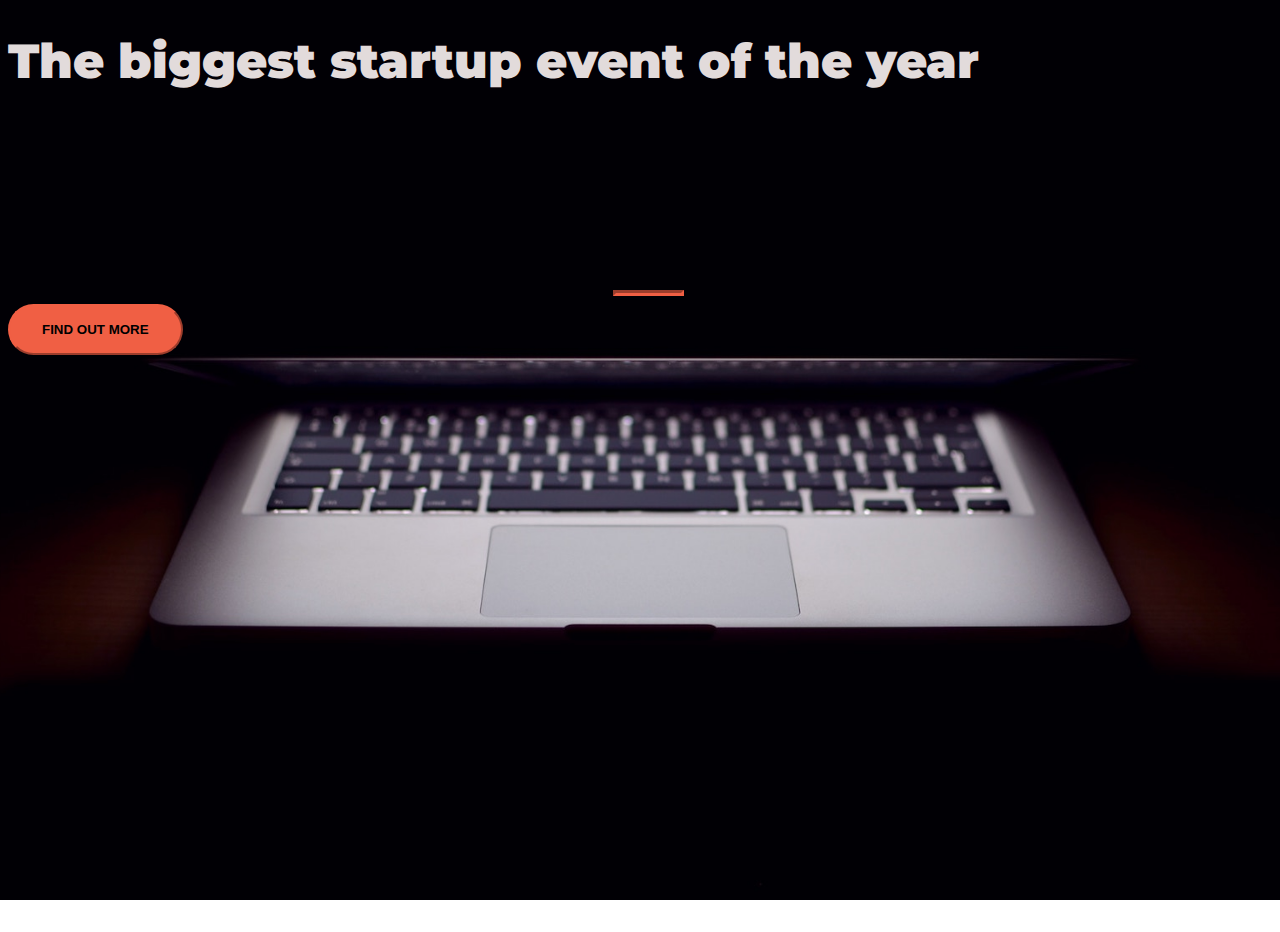
==== index.html @ 3d125cb4 "Uploading Website" ====
<!DOCTYPE html>
<html>
  <head>
    <title>Startup</title>
    <!-- Required meta tags -->
    <meta charset="utf-8">
    <meta name="viewport" content="width=device-width, initial-scale=1">
    
    <!-- Google Fonts -->
     <link href="https://fonts.googleapis.com/css?family=Montserrat" rel="stylesheet">

    <!-- Bootstrap CSS from a CDN. This way you don't have to include the bootstrap file yourself -->
    <link href="https://cdn.jsdelivr.net/npm/bootstrap@5.0.0-beta1/dist/css/bootstrap.min.css" rel="stylesheet" integrity="sha384-giJF6kkoqNQ00vy+HMDP7azOuL0xtbfIcaT9wjKHr8RbDVddVHyTfAAsrekwKmP1" crossorigin="anonymous">
    
    <!-- Your own stylesheet -->
    <link rel="stylesheet" type="text/css" href="style.css">
  </head>
  <body>
    <div class="container d-flex align-items-center h-100">
      <div class="row">
        <header class="text-center col-12">
          <h1 class="text-uppercase"><strong>The biggest startup event of the year</strong></h1>
        </header>
        <div class="buffer col-12"></div>
        <section class="text-center col-12">
          <hr>
          <a href="https://mailchi.mp/611ad5fa4f4a/studingztm">
            <button class="btn btn-primary btn-xl">Find out more</button>
          </a>
        </section>
      </div>
    </div>
  </body>
</html>
---- style.css ----
body,
html {
  width: 100%;
  height: 100%;
  font-family: 'Montserrat', sans-serif;
  background: url(header.jpg) no-repeat center center fixed; 
  -webkit-background-size: cover;
  -moz-background-size: cover;
  -o-background-size: cover;
  background-size: cover;
}

h1 {
  font-size: 3rem;
  color: #e2dbdb;
}

hr {
  border-color: #f05f44;
  border-width: 3px;
  max-width: 65px;
}

.buffer {
  height: 10rem;
}

.btn {
  font-weight: 700;
  border-radius: 300px;
  text-transform: uppercase;
}

.btn-primary {
  background-color: #f05f44;
  border-color: #f05f44;
}

.btn-primary:hover {
  background-color: #ee4b08;
  border-color: #ee4b08;
  border-width: 4px;
}

.btn-xl {
  padding: 1rem 2rem;
}
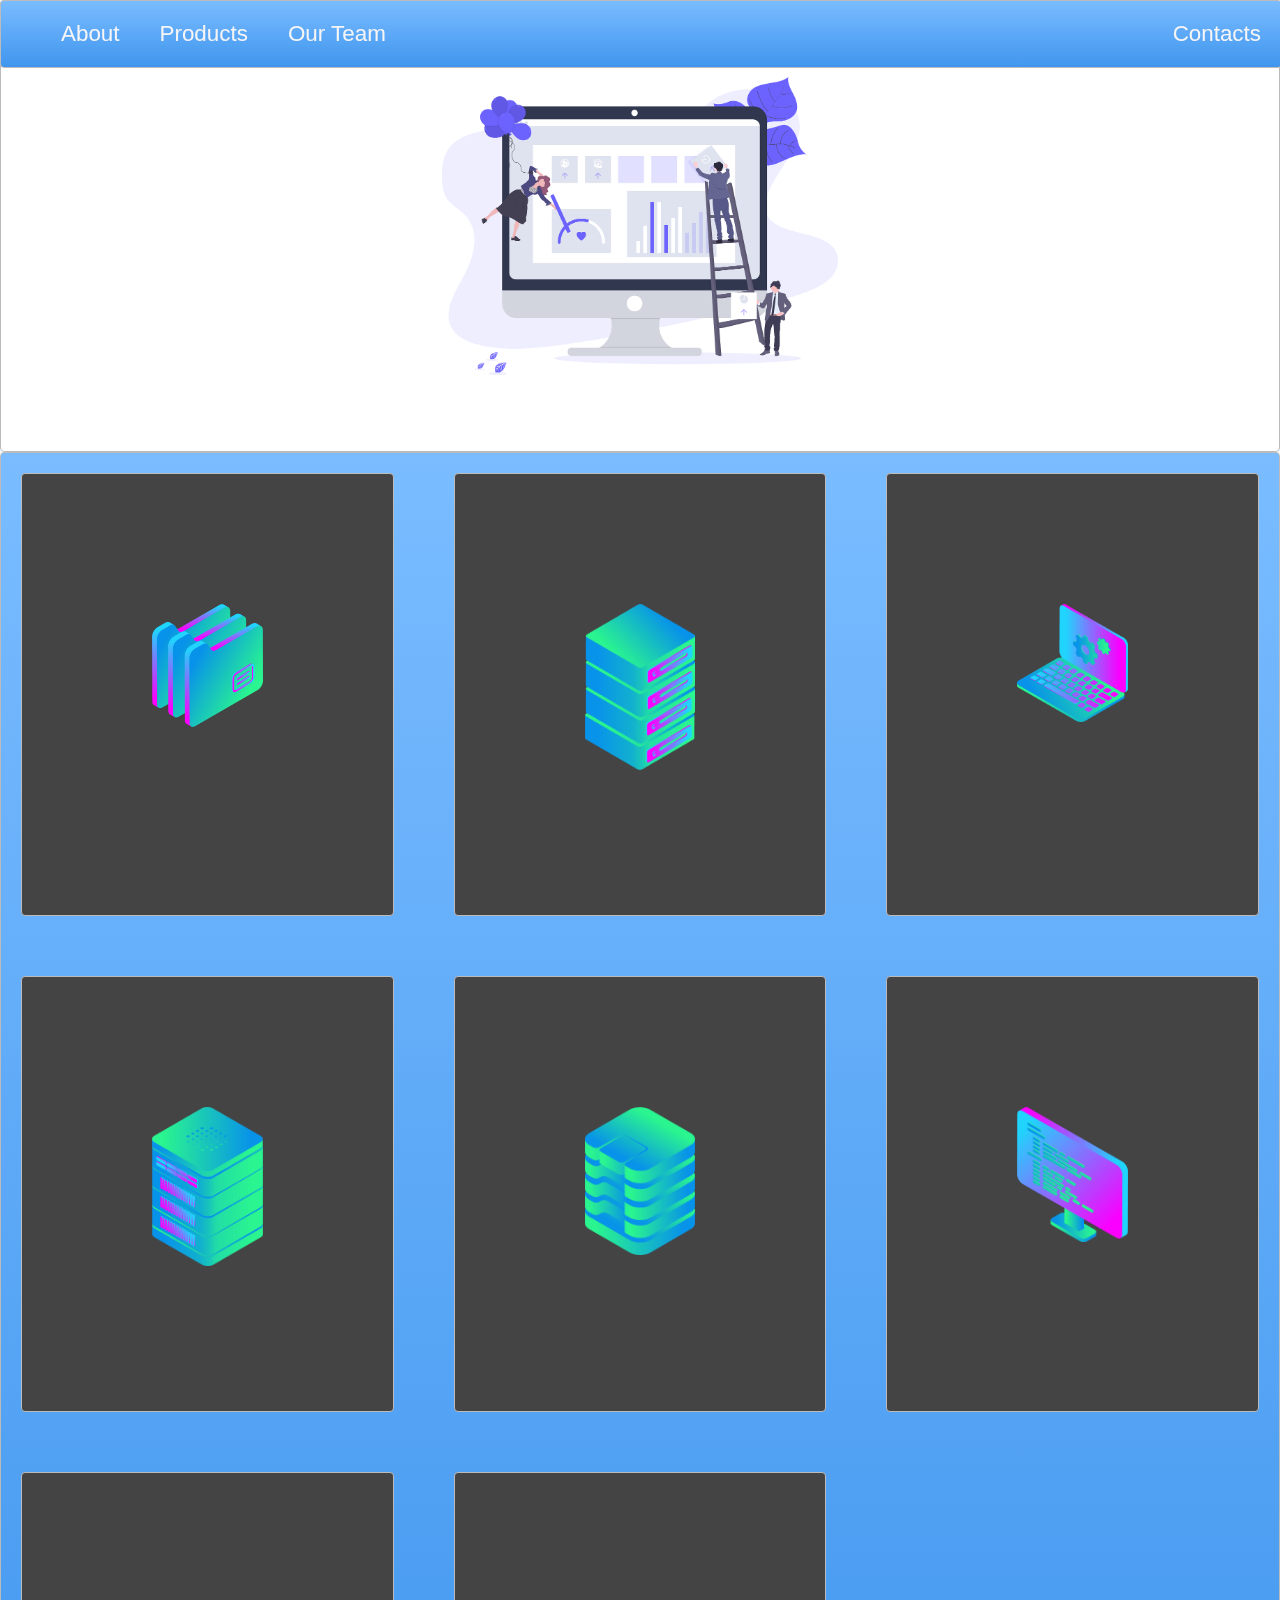
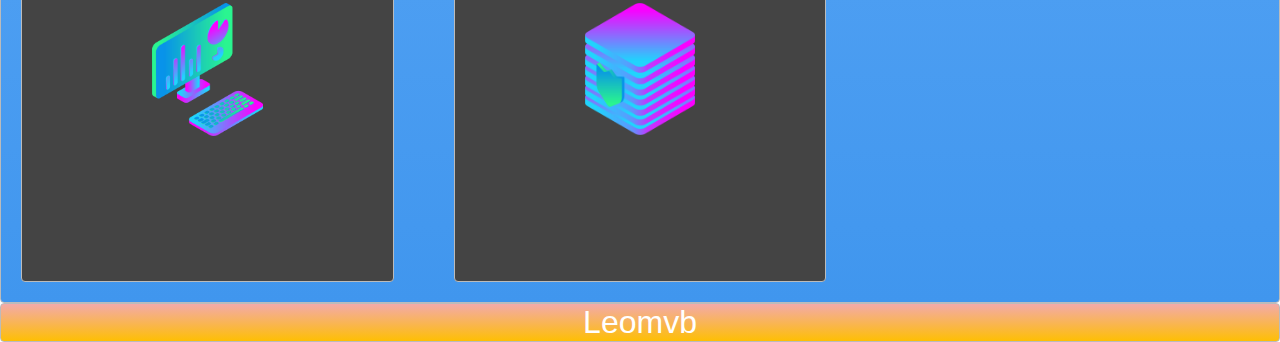
==== commit e3a213f4: "Website" ====
--- a/index.html
+++ b/index.html
@@ -1,34 +1,37 @@
 <!DOCTYPE html>
 <html>
+
   <head>
-    <title>Startup</title>
-    <!-- Required meta tags -->
-    <meta charset="utf-8">
-    <meta name="viewport" content="width=device-width, initial-scale=1">
+
+    <title>Layout Master</title>
+    <link rel="stylesheet" type="text/css" href="./style.css">
+
+  </head>
+
+  <body>
+
+    <nav class="zone blue sticky">
+      <ul class="main-nav">
+        <li><a href="">About</a></li>
+        <li><a href="">Products</a></li>
+        <li><a href="">Our Team</a></li>
+        <li class="push"><a href="">Contacts</a></li>
+      </ul>
+    </nav>
+    <div class="container zone"><img class="cover" src="./img/undraw.png" alt=""></div>
+    <div class="zone blue grid-wrapper">
+      <div class="box zone"><img src="./img/files_2.png" alt=""></div>
+      <div class="box zone"><img src="./img/server_2_2.png" alt=""></div>
+      <div class="box zone"><img src="./img/monitor_settings_2.png" alt=""></div>
+      <div class="box zone"><img src="./img/server_3.png" alt=""></div>
+      <div class="box zone"><img src="./img/data_storage_2_2.png" alt=""></div>
+      <div class="box zone"><img src="./img/monitor_coding_2.png" alt=""></div>
+      <div class="box zone"><img src="./img/desktop_analytics_2.png" alt=""></div>
+      <div class="box zone"><img src="./img/server_safe_2.png" alt=""></div>
+    </div>
     
-    <!-- Google Fonts -->
-     <link href="https://fonts.googleapis.com/css?family=Montserrat" rel="stylesheet">
+    <footer class="zone yellow">Leomvb</div>
 
-    <!-- Bootstrap CSS from a CDN. This way you don't have to include the bootstrap file yourself -->
-    <link href="https://cdn.jsdelivr.net/npm/bootstrap@5.0.0-beta1/dist/css/bootstrap.min.css" rel="stylesheet" integrity="sha384-giJF6kkoqNQ00vy+HMDP7azOuL0xtbfIcaT9wjKHr8RbDVddVHyTfAAsrekwKmP1" crossorigin="anonymous">
-    
-    <!-- Your own stylesheet -->
-    <link rel="stylesheet" type="text/css" href="style.css">
-  </head>
-  <body>
-    <div class="container d-flex align-items-center h-100">
-      <div class="row">
-        <header class="text-center col-12">
-          <h1 class="text-uppercase"><strong>The biggest startup event of the year</strong></h1>
-        </header>
-        <div class="buffer col-12"></div>
-        <section class="text-center col-12">
-          <hr>
-          <a href="https://mailchi.mp/611ad5fa4f4a/studingztm">
-            <button class="btn btn-primary btn-xl">Find out more</button>
-          </a>
-        </section>
-      </div>
-    </div>
   </body>
-</html>
+
+</html>--- a/style.css
+++ b/style.css
@@ -1,47 +1,151 @@
-body,
-html {
-  width: 100%;
-  height: 100%;
-  font-family: 'Montserrat', sans-serif;
-  background: url(header.jpg) no-repeat center center fixed; 
-  -webkit-background-size: cover;
-  -moz-background-size: cover;
-  -o-background-size: cover;
-  background-size: cover;
+body {
+    margin: auto 0;
+    font-family: Arial, Helvetica, sans-serif;
 }
 
-h1 {
-  font-size: 3rem;
-  color: #e2dbdb;
+.zone {
+    /* padding:30px 50px;
+    margin:40px 60px; */
+    cursor:pointer;
+    /* display:inline-block; */
+    color:#FFF;
+    font-size:2em;
+    border-radius:4px;
+    border:1px solid #bbb;
+    transition: all 0.3s linear;
 }
 
-hr {
-  border-color: #f05f44;
-  border-width: 3px;
-  max-width: 65px;
+.zone:hover {
+    -webkit-box-shadow:rgba(0,0,0,0.8) 0px 5px 15px, inset rgba(0,0,0,0.15) 0px -10px 20px;
+    -moz-box-shadow:rgba(0,0,0,0.8) 0px 5px 15px, inset rgba(0,0,0,0.15) 0px -10px 20px;
+    -o-box-shadow:rgba(0,0,0,0.8) 0px 5px 15px, inset rgba(0,0,0,0.15) 0px -10px 20px;
+    box-shadow:rgba(0,0,0,0.8) 0px 5px 15px, inset rgba(0,0,0,0.15) 0px -10px 20px;
 }
 
-.buffer {
-  height: 10rem;
+.box:hover {
+    -webkit-transform: rotate(7deg);
+    -moz-transform: rotate(7deg);
+    -o-transform: rotate(7deg);
+    transform: rotate(7deg);
 }
 
-.btn {
-  font-weight: 700;
-  border-radius: 300px;
-  text-transform: uppercase;
+/* NAV */
+.sticky {
+    position: fixed;
+    top: 0;
+    width: 100%;
 }
 
-.btn-primary {
-  background-color: #f05f44;
-  border-color: #f05f44;
+.main-nav {
+    display: flex;
+    list-style: none;
+    font-size: 0.7em;
+    margin: 0;
 }
 
-.btn-primary:hover {
-  background-color: #ee4b08;
-  border-color: #ee4b08;
-  border-width: 4px;
+@media only screen and (max-width: 600px) {
+    .main-nav {
+        font-size: 0.5em;
+        padding: 0;
+    }
 }
 
-.btn-xl {
-  padding: 1rem 2rem;
-}+.push {
+    margin-left: auto;
+}
+
+li {
+    padding: 20px;
+}
+
+a {
+    color: #f5f5f6;
+    text-decoration: none;
+}
+
+/* COVER */
+.container {
+    display: flex;
+    align-items: center;
+    justify-content: center;
+    height: 50vh;
+}
+
+/* COVER */
+.cover {
+    width: 30rem;
+}
+
+/* GRID */
+.grid-wrapper {
+    display: grid;
+    grid-gap: 20px;
+    grid-template-columns: repeat(auto-fill, minmax(350px, 1fr));
+}
+
+.box > img {
+    width: 100%;
+}
+
+.box {
+    background-color: #444444;
+    padding: 130px;
+    margin: 20px;
+}
+
+footer {
+    text-align: center;
+}
+
+/*https://paulund.co.uk/how-to-create-shiny-css-buttons*/
+/***********************************************************************
+ *  Green Background
+ **********************************************************************/
+.green{
+    background: #56B870; /* Old browsers */
+    background: -moz-linear-gradient(top, #56B870 0%, #a5c956 100%); /* FF3.6+ */
+    background: -webkit-gradient(linear, left top, left bottom, color-stop(0%,#56B870), color-stop(100%,#a5c956)); /* Chrome,Safari4+ */
+    background: -webkit-linear-gradient(top, #56B870 0%,#a5c956 100%); /* Chrome10+,Safari5.1+ */
+    background: -o-linear-gradient(top, #56B870 0%,#a5c956 100%); /* Opera 11.10+ */
+    background: -ms-linear-gradient(top, #56B870 0%,#a5c956 100%); /* IE10+ */
+    background: linear-gradient(top, #56B870 0%,#a5c956 100%); /* W3C */
+}
+
+/***********************************************************************
+ *  Red Background
+ **********************************************************************/
+.red{
+    background: #C655BE; /* Old browsers */
+    background: -moz-linear-gradient(top, #C655BE 0%, #cf0404 100%); /* FF3.6+ */
+    background: -webkit-gradient(linear, left top, left bottom, color-stop(0%,#C655BE), color-stop(100%,#cf0404)); /* Chrome,Safari4+ */
+    background: -webkit-linear-gradient(top, #C655BE 0%,#cf0404 100%); /* Chrome10+,Safari5.1+ */
+    background: -o-linear-gradient(top, #C655BE 0%,#cf0404 100%); /* Opera 11.10+ */
+    background: -ms-linear-gradient(top, #C655BE 0%,#cf0404 100%); /* IE10+ */
+    background: linear-gradient(top, #C655BE 0%,#cf0404 100%); /* W3C */
+}
+
+/***********************************************************************
+ *  Yellow Background
+ **********************************************************************/
+.yellow{
+    background: #F3AAAA; /* Old browsers */
+    background: -moz-linear-gradient(top, #F3AAAA 0%, #febf04 100%); /* FF3.6+ */
+    background: -webkit-gradient(linear, left top, left bottom, color-stop(0%,#F3AAAA), color-stop(100%,#febf04)); /* Chrome,Safari4+ */
+    background: -webkit-linear-gradient(top, #F3AAAA 0%,#febf04 100%); /* Chrome10+,Safari5.1+ */
+    background: -o-linear-gradient(top, #F3AAAA 0%,#febf04 100%); /* Opera 11.10+ */
+    background: -ms-linear-gradient(top, #F3AAAA 0%,#febf04 100%); /* IE10+ */
+    background: linear-gradient(top, #F3AAAA 0%,#febf04 100%); /* W3C */
+}
+
+/***********************************************************************
+ *  Blue Background
+ **********************************************************************/
+.blue{
+    background: #7abcff; /* Old browsers */
+    background: -moz-linear-gradient(top, #7abcff 0%, #60abf8 44%, #4096ee 100%); /* FF3.6+ */
+    background: -webkit-gradient(linear, left top, left bottom, color-stop(0%,#7abcff), color-stop(44%,#60abf8), color-stop(100%,#4096ee)); /* Chrome,Safari4+ */
+    background: -webkit-linear-gradient(top, #7abcff 0%,#60abf8 44%,#4096ee 100%); /* Chrome10+,Safari5.1+ */
+    background: -o-linear-gradient(top, #7abcff 0%,#60abf8 44%,#4096ee 100%); /* Opera 11.10+ */
+    background: -ms-linear-gradient(top, #7abcff 0%,#60abf8 44%,#4096ee 100%); /* IE10+ */
+    background: linear-gradient(top, #7abcff 0%,#60abf8 44%,#4096ee 100%); /* W3C */
+}
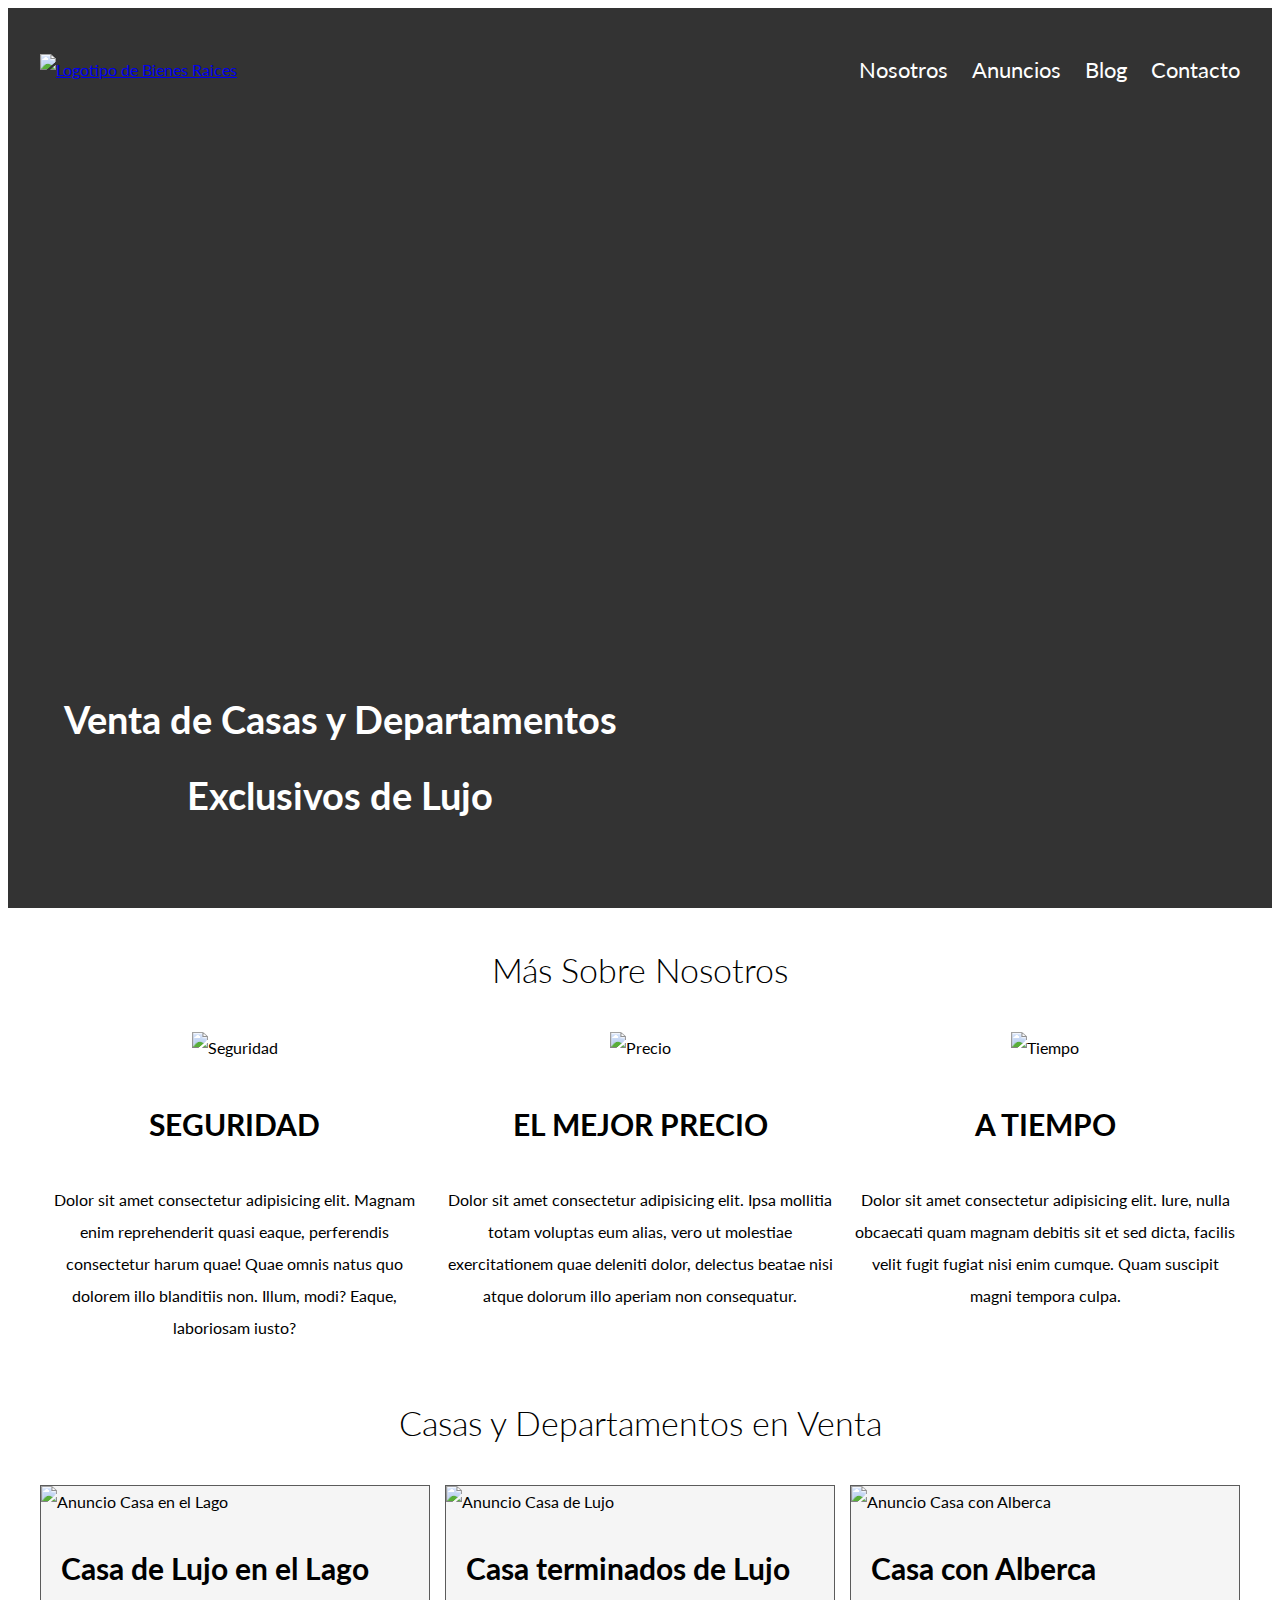
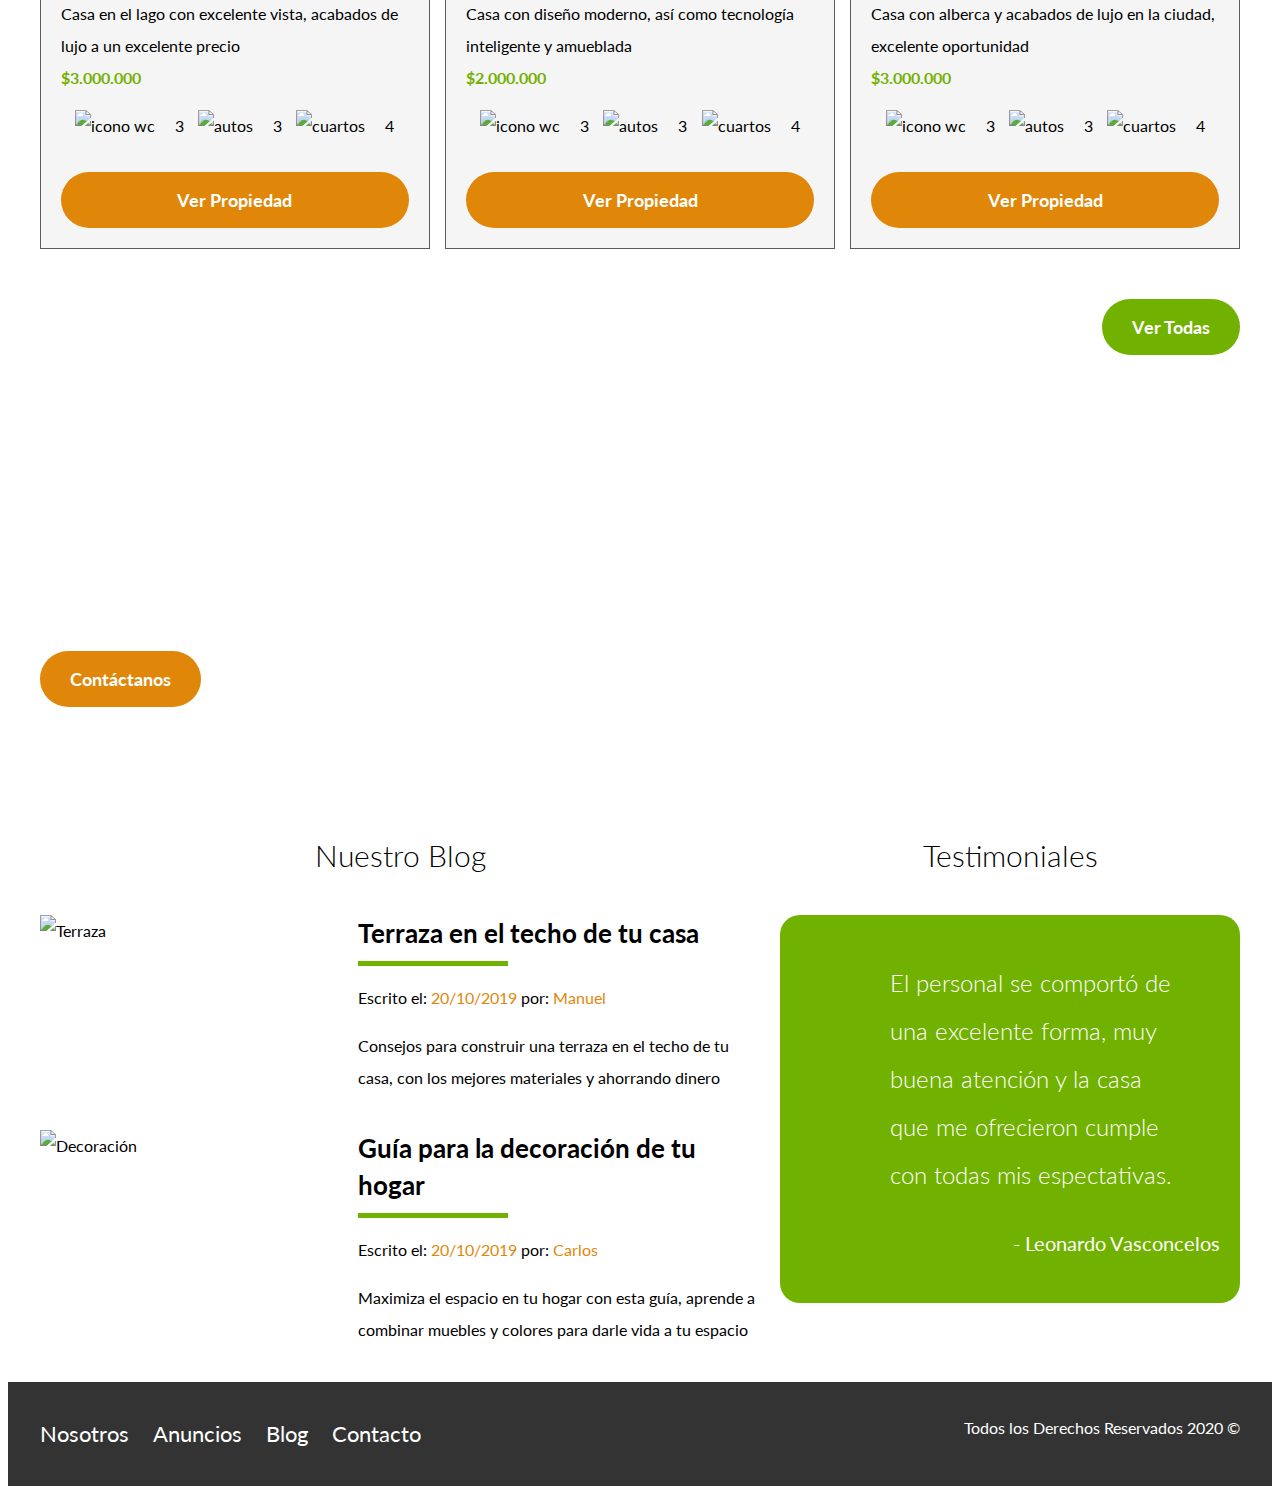
==== commit eeabaaf0: "Add files via upload" ====
--- a/index.html
+++ b/index.html
@@ -1,37 +1,274 @@
-<!DOCTYPE html>
-<html>
-
-  <head>
-
-    <title>Layout Master</title>
-    <link rel="stylesheet" type="text/css" href="./style.css">
-
-  </head>
-
-  <body>
-
-    <nav class="zone blue sticky">
-      <ul class="main-nav">
-        <li><a href="">About</a></li>
-        <li><a href="">Products</a></li>
-        <li><a href="">Our Team</a></li>
-        <li class="push"><a href="">Contacts</a></li>
-      </ul>
-    </nav>
-    <div class="container zone"><img class="cover" src="./img/undraw.png" alt=""></div>
-    <div class="zone blue grid-wrapper">
-      <div class="box zone"><img src="./img/files_2.png" alt=""></div>
-      <div class="box zone"><img src="./img/server_2_2.png" alt=""></div>
-      <div class="box zone"><img src="./img/monitor_settings_2.png" alt=""></div>
-      <div class="box zone"><img src="./img/server_3.png" alt=""></div>
-      <div class="box zone"><img src="./img/data_storage_2_2.png" alt=""></div>
-      <div class="box zone"><img src="./img/monitor_coding_2.png" alt=""></div>
-      <div class="box zone"><img src="./img/desktop_analytics_2.png" alt=""></div>
-      <div class="box zone"><img src="./img/server_safe_2.png" alt=""></div>
-    </div>
-    
-    <footer class="zone yellow">Leomvb</div>
-
-  </body>
-
+<!DOCTYPE html>
+
+<html lang="en">
+
+<head>
+
+    <meta charset="UTF-8">
+    <meta name="viewport" content="width=device-width, initial-scale=1.0">
+
+    <title>Bienes Raices</title>
+
+    <!-- DATO: STYLE se usaba antiguamente y se puede dar formato pero el problema es habría que hacer todo el trabajo por cada HTML que se tenga, entonces es duplicar trabajo innecesariamente pudiendo hacer todo por CSS y así reflejará los cambios en todas las páginas en la que los elementos estén
+    
+        <style>
+        h1 {
+            color: blue;
+        }
+    </style> -->
+
+    <!-- En https://fonts.google.com/ puedo buscar más de 1000 tipos de fuentes de manera completamente gratis en caso de no querer usar las que vengan aquí y simplemente he de linkear la fuente -->
+    <link rel="preconnect" href="https://fonts.gstatic.com">
+    <link href="https://fonts.googleapis.com/css2?family=Lato:wght@300;400;700;900&display=swap" rel="stylesheet">
+
+    <!-- Esta es una librería que descargué de https://necolas.github.io/normalize.css/8.0.1/normalize.css la cual permite normalizar los tamaños y todo en distintos dispositivos, esa hoja CSS la copié y pegué en el archivo que linkee y listo -->
+    <link rel="stylesheet" href="./css/normalize.css">
+
+    <!-- Siempre debemos poner de último nuestra hoja de style.css para que sea lo último y definitivo que tome en cuenta dando prioridad a la misma por encima de las demás hojas vinculadas -->
+    <link rel="stylesheet" href="css/style.css">
+
+</head>
+
+<body>
+
+    <!-- Por lo general el HEADER suele usarse donde está la NAVBAR -->
+    <!-- El ID funciona como CLASS pero este es único y no puede o debería usarse en varias cosas a la vez -->
+    <header class="site-header inicio">
+
+        <!-- Creamos un DIV con CLASS CONTAINER para que podamos agarrar todo el contenido del HEADER y buscar centrarlo -->
+        <!-- A diferencia del ID, CLASS sí se puede utilizar de forma repetida con el mismo nombre -->
+        <div class="contenedor contenido-header">
+            <div class="barra">
+                <a href="index.html">
+                    <img class="logo" src="img/logo.svg" alt="Logotipo de Bienes Raices">
+                </a>
+
+                <!-- NAVBAR que es para hacer menús de navegación -->
+                <nav class="navegación">
+                    <a href="nosotros.html">Nosotros</a>
+                    <a href="anuncios.html">Anuncios</a>
+                    <a href="blog.html">Blog</a>
+                    <a href="contacto.html">Contacto</a>
+                    <!-- Por defecto sin agregar el target viene invisiblemente así: target="self" y hace que abra en la misma página -->
+                    <!-- Se puede agregar target="_blank" a los enlaces (a) y eso hace que al abrir esos enlaces, los abre en una nueva pestaña -->
+                </nav>
+            </div>
+
+            <h1>Venta de Casas y Departamentos Exclusivos de Lujo</h1>
+        </div>
+
+    </header>
+
+    <!-- Se suele usar SECTION solo si aplica al tener de hijos HX y realmente ser una sección diferente de la página -->
+    <section class="contenedor sección">
+
+        <h2 class="fw-300 centrar-texto">Más Sobre Nosotros</h2>
+
+        <!-- Luego se usa BASTANTE el DIV para no repetir de forma errónea los SECTION y básicamente con DIV podemos dividir partes dentro de otra parte que en este caso sería la sección -->
+        <div class="iconos-nosotros">
+            <!-- Creamos esta clase de arriba para poder aplicar un FLEXBOX a todos los hijos de abajo y empzar a modificar esta sección de la página -->
+            <div class="icono">
+                <!-- Aquí también creamos una clase, seleccionando <div> y luego presionando CTRL + D para seleccionar todos y procedemos a mover con las flechas y escribir la clase -->
+                <img src="img/icono1.svg" alt="Seguridad">
+                <h3>Seguridad</h3>
+                <p>Dolor sit amet consectetur adipisicing elit. Magnam enim reprehenderit quasi eaque, perferendis
+                    consectetur
+                    harum
+                    quae! Quae omnis natus quo dolorem illo blanditiis non. Illum, modi? Eaque, laboriosam iusto?</p>
+            </div>
+
+            <div class="icono">
+                <img src="img/icono2.svg" alt="Precio">
+                <h3>El Mejor Precio</h3>
+                <p>Dolor sit amet consectetur adipisicing elit. Ipsa mollitia totam voluptas eum alias, vero ut
+                    molestiae
+                    exercitationem quae deleniti dolor, delectus beatae nisi atque dolorum illo aperiam non consequatur.
+                </p>
+            </div>
+
+            <div class="icono">
+                <img src="img/icono3.svg" alt="Tiempo">
+                <h3>A Tiempo</h3>
+                <p>Dolor sit amet consectetur adipisicing elit. Iure, nulla obcaecati quam magnam debitis sit et sed
+                    dicta,
+                    facilis
+                    velit fugit fugiat nisi enim cumque. Quam suscipit magni tempora culpa.</p>
+            </div>
+        </div>
+
+    </section>
+
+    <!-- Aquí se usa MAIN ya que es el contenido principal y el propósito de la página (venta de casas). La misma solo se debe usar 1 sola vez por documento.html -->
+    <main class="sección contenedor">
+        <!-- Metemos todo lo de abajo en "sección" y "contenedor" (clases) para empezar a dar formato a todo -->
+        <h2 class="fw-300 centrar-texto">Casas y Departamentos en Venta</h2>
+
+        <!-- De nuevo se vuelve a hacer uso del DIV que es muy útil para separar secciones/partes de una misma sección o un mismo contenido por decirlo así -->
+        <!-- Damos esta clase contenedor-anuncios para aplicar flexbox en css luego -->
+        <div class="contenedor-anuncios">
+            <div class="anuncio">
+                <img src="img/anuncio1.jpg" alt="Anuncio Casa en el Lago">
+                <div class="contenido-anuncio">
+                    <h3>Casa de Lujo en el Lago</h3>
+                    <p>Casa en el lago con excelente vista, acabados de lujo a un excelente precio</p>
+                    <p class="precio">$3.000.000</p>
+                    <ul class="iconos-características">
+                        <li>
+                            <img src="img/icono_wc.svg" alt="icono wc">
+                            <p>3</p>
+                        </li>
+                        <li>
+                            <img src="img/icono_estacionamiento.svg" alt="autos">
+                            <p>3</p>
+                        </li>
+                        <li>
+                            <img src="img/icono_dormitorio.svg" alt="cuartos">
+                            <p>4</p>
+                        </li>
+                    </ul>
+                    <a href="anuncio.html" class="botón botón-amarillo d-block">Ver Propiedad</a>
+                </div>
+            </div>
+
+            <div class="anuncio">
+                <img src="img/anuncio2.jpg" alt="Anuncio Casa de Lujo">
+                <div class="contenido-anuncio">
+                    <h3>Casa terminados de Lujo</h3>
+                    <p>Casa con diseño moderno, así como tecnología inteligente y amueblada</p>
+                    <p class="precio">$2.000.000</p>
+                    <ul class="iconos-características">
+                        <li>
+                            <img src="img/icono_wc.svg" alt="icono wc">
+                            <p>3</p>
+                        </li>
+                        <li>
+                            <img src="img/icono_estacionamiento.svg" alt="autos">
+                            <p>3</p>
+                        </li>
+                        <li>
+                            <img src="img/icono_dormitorio.svg" alt="cuartos">
+                            <p>4</p>
+                        </li>
+                    </ul>
+                    <a href="anuncio.html" class="botón botón-amarillo d-block">Ver Propiedad</a>
+                </div>
+            </div>
+
+            <div class="anuncio">
+                <img src="img/anuncio3.jpg" alt="Anuncio Casa con Alberca">
+                <div class="contenido-anuncio">
+                    <h3>Casa con Alberca</h3>
+                    <p>Casa con alberca y acabados de lujo en la ciudad, excelente oportunidad</p>
+                    <p class="precio">$3.000.000</p>
+                    <ul class="iconos-características">
+                        <li>
+                            <img src="img/icono_wc.svg" alt="icono wc">
+                            <p>3</p>
+                        </li>
+                        <li>
+                            <img src="img/icono_estacionamiento.svg" alt="autos">
+                            <p>3</p>
+                        </li>
+                        <li>
+                            <img src="img/icono_dormitorio.svg" alt="cuartos">
+                            <p>4</p>
+                        </li>
+                    </ul>
+
+                    <a href="anuncio.html" class="botón botón-amarillo d-block">Ver Propiedad</a>
+
+                </div>
+            </div>
+        </div>
+
+        <div class="ver-todas">
+            <a href="anuncios.html" class="botón botón-verde">Ver Todas</a>
+        </div>
+
+    </main>
+
+    <!-- Aquí vuelve a aplicar SECTION porque tiene nuevamente HX (un título de importancia, en este caso H2) y por ende es válido usar SECTION -->
+    <section class="imagen-contacto">
+        <div class="contenedor contenido-contacto">
+            <h2>Encuentra la casa de tus sueños</h2>
+            <p>Llena el formulario de contacto y un asesor se pondrá en contacto contigo a la brevedad</p>
+            <a href="contacto.html" class="botón botón-amarillo">Contáctanos</a>
+        </div>
+    </section>
+
+    <div class="sección-inferior contenedor sección">
+        <section class="blog">
+            <h3 class="centrar-texto fw-300">Nuestro Blog</h3>
+
+            <!-- Se usa ARTICLE comúnmente para secciones como blogs, por eso lo estamos usando aquí y se coloca para rodear la entrada de blog. Se usa también en foros, clasificados, etc... -->
+            <article class="entrada-blog">
+                <div class="imagen">
+                    <img src="img/blog1.jpg" alt="Terraza">
+                </div>
+                <div class="texto-entrada">
+                    <!-- Recordemos que para simular un enlace al clickear, usamos # en donde va el link -->
+                    <a href="entrada.html">
+                        <h4>Terraza en el techo de tu casa</h4>
+                    </a>
+                    <p>Escrito el: <span> 20/10/2019 </span> por: <span> Manuel </span> </p>
+                    <!-- Se usa em | strong | b para dar un FORMATO ya sea de itálico, bold, etc... a cosas dentro de HTML pero por lo general es mejor hacer todo en CSS -->
+                    <p>Consejos para construir una terraza en el techo de tu casa, con los mejores materiales y
+                        ahorrando
+                        dinero
+                    </p>
+                </div>
+            </article>
+
+            <article class="entrada-blog">
+                <div class="imagen">
+                    <img src="img/blog2.jpg" alt="Decoración">
+                </div>
+                <div class="texto-entrada">
+                    <a href="entrada.html">
+                        <h4>Guía para la decoración de tu hogar</h4>
+                    </a>
+                    <p>Escrito el: <span> 20/10/2019 </span> por: <span> Carlos </span> </p>
+                    <p>Maximiza el espacio en tu hogar con esta guía, aprende a combinar muebles y colores para
+                        darle
+                        vida a
+                        tu
+                        espacio
+                    </p>
+                </div>
+            </article>
+
+        </section>
+
+        <section class="testimoniales">
+            <h3 class="centrar-texto fw-300">Testimoniales</h3>
+            <!-- Esta etiqueta "blockquote" se usa para TESTIMONIALES para agregar las comillas -->
+            <div class="testimonial">
+                <blockquote>
+                    El personal se comportó de una excelente forma, muy buena atención y la casa que me ofrecieron
+                    cumple con
+                    todas
+                    mis espectativas.
+                </blockquote>
+                <p>- Leonardo Vasconcelos</p>
+            </div>
+        </section>
+
+    </div>
+
+    <!-- Se suele usar siempre al final de la página y puede contener NAVBAR también. Se puede usar también para la misma función de ser como la parte final de una sección (se podría usar por ejemplo arriba en TESTIMONIALS donde dice mi nombre e incluir todo ese P como algo adentro de FOOTER) -->
+    <footer class="site-footer sección">
+        <div class="contenedor contenedor-footer">
+            <nav class="navegación">
+                <a href="nosotros.html">Nosotros</a>
+                <a href="anuncios.html">Anuncios</a>
+                <a href="blog.html">Blog</a>
+                <a href="contacto.html">Contacto</a>
+            </nav>
+            <p class="copyright">Todos los Derechos Reservados 2020 &copy;</p>
+            <!-- Se usa &copy porque es una forma de poner una ENTIDAD que es como un atajo para poner símbolos en HTML -->
+        </div>
+    </footer>
+
+</body>
+
 </html>--- a/css/style.css
+++ b/css/style.css
@@ -0,0 +1,592 @@
+/* Estas hojas de CSS se leen en cascada, de arriba hacia abajo y el último selector/última propiedad y valor son los que aplican en caso de ser repetidos */
+
+/* H1 es el SELECTOR, osea, el ELEMENTO al que se le pretende aplicar lo que viene siendo el CSS */
+/* h1 {
+    Aquí, COLOR vendría siendo la propiedad del CSS. Estas usualmente son definidas por CSS. Osea, existe propiedades para colocar un color de fondo, para agregar espacio, hacer la fuente más grande, etc... Luego, viene el VALOR que en este caso sería BLUE
+color: white;
+font-size: 16px;
+} */
+
+/* También se puede escribir de forma corrida cada propiedad y valor siempre y cuando se cumpla con finalizar con ; pero ya depende de gustos y la mayoría lo hace en cada línea
+
+h1 {
+color: white; font-size: 16px;
+} */
+
+/* h1 {
+color: black;
+font-size: 28px;
+} */
+
+/* Cuando se agrega una clase y se deja un espacio, por ejemplo: class="encabezado mayuscula", si en CSS hay un .encabezado {... y también un .mayuscula {... tomará las propiedades de ambos, osea, se puede asignar varias clases en algo al dejar espacios entre ellas en el HTML pero aquí deben ir separados */
+
+
+
+/* ?SNIPPET de desarrollador de GOOGLE para evitar que PADDING cambie tamaños de otras cosas que también tengan valores en px: 
+    html {
+        box-sizing: border-box;
+    }
+/   * *, *:before, *:after {
+        box-sizing: inherit;
+    } 
+Ignorar el / que está arriba antes de * */
+
+
+
+/* ?COMIENZO REAL DEL CSS */
+
+html {
+    box-sizing: border-box;
+    font-size: 62.5%;
+    /* Reset para REMS ya que 62.5% = 10px de 16px que vienen por defecto. Con esto hacemos que en toda la hoja HTML, 1rem equivalga a 10px y por ende sea más sencillo hacer cuentas y usar esta unidad */
+}
+
+*,
+*:before,
+*:after {
+    box-sizing: inherit;
+}
+
+body {
+    font-family: 'Lato', sans-serif;
+    /* Esto lo saqué también de la página de Google Fonts al copiar los links con los que vinculé en HTML las fuentes, sale también un apartado donde se copia lo que puse abajo de esto */
+    font-size: 1.6rem;
+    /* Aquí colocamos 1.6rem para volver a hacer que las fuentes sean de 16px como eran originalmente antes de cambiar el font-size a 62.5% en HTML, ya que ahorita estaban a 10px en lugar de 16 px */
+    line-height: 2;
+    /* Usamos esto para separar un poco los espacios entre líneas de textos en todo el BODY */
+}
+
+/* ?Globales */
+
+/* Aquí asignamos para que todas las imágenes adquieran un ancho máximo del 100% para hacerlas responsivas ya que se supone se adaptarán al máximo ancho de sus boxes/contenedores o donde estén metidas */
+img {
+    max-width: 100%;
+}
+
+.contenedor {
+    /* !width: 95%; */
+    max-width: 120rem;
+    /* La medida de PX no suele ser la mejor opción porque a la hora de verse la página en distintos dispositivos puede ser problemático, por ende se suele usar más EM o inclusive más aún REM. Dado que cambiamos arriba en HTML font-size a 10px (por defecto son 16px), esto hace que sea más sencillo usar REM ya que ahora 1rem = 10px, por ende teníamos max-width 1200px y ahora pusimos 120rem que es lo mismo */
+    margin: 0 auto 0 auto;
+    /* Al usar MARGIN se asignan 4 valores que corresponden a TOP, RIGHT, BOTTOM, LEFT como si fuera en sentido a las agujas del reloj */
+}
+
+.logo:hover {
+    transition: 1s;
+    transform: scale(1.2);
+}
+
+/* Es bueno que cuando se haga un proyecto, se asigne anticipadamente un sistema de tamaños de fuentes. Esto se hace para evitar problemas a futuro de que un párrafo tenga tamaños indebidos respecto a un h1, etc... Es lo que haremos a continuación */
+h1 {
+    font-size: 3.8rem;
+}
+
+h2 {
+    font-size: 3.4rem;
+}
+
+h3 {
+    font-size: 3rem;
+}
+
+h4 {
+    font-size: 2.6rem;
+}
+
+/* En este caso asignamos que los encabezados vayan teniendo una diferencia de 0.4rem entre ellos de forma as/descendiente como se quiera ver */
+
+
+/* ?Utilidades */
+
+.sección {
+    margin-top: 2rem;
+    margin-bottom: 2rem;
+}
+
+/* Aquí creamos nuestras propias utilidades para así poder rápidamente aplicar ciertas propiedades y valores a cosas en el futuro. En este caso estamos creando líbremente "fw-300" que lo nombramos así para saber identificar que ese cambia el tamaño de fuente o groso a 300 y luego hacemos otro que sea para centrar y le pusimos por ejemplo "centrar-texto". Ya después tan solo nos queda usar ambos selectores que creamos en cada situación que necesitemos que el texto tenga esas propiedades */
+.fw-300 {
+    font-weight: 300;
+    /* Aquí estamos asignando ese valor de 300 pero tenemos que tener en ccuenta que nosotros habíamos subido unas fuentes de Google donde elegímos usar 300, 400, 700 y 900. Si no hubiésemos subido la de 300, no podríamos usar el valor en este caso ya que no tendría de dónde tomar en cuenta ese valor para saber qué tamaño aplicar */
+}
+
+.centrar-texto {
+    text-align: center;
+}
+
+.d-block {
+    display: block !important;
+    /* Aquí agregamos al VALOR BLOCK lo de !IMPORTANT para hacerle entender que aunque el archivo CSS leerá en cascada y más abajo hay unas partes que anularían el DISPLAY: BLOCK ya que están con INLINE-BLOCK, entonces esto precisamente evita eso y le da prioridad a este. Otro dato es que si más abajo hay otro !IMPORTANT que para el la misma propiedad/valor, entonces aplicará el efecto cascada y aquel será tomado en cuenta por encima de este. Sin embargo no se sugiere usar tantas veces esto y por lo general máximo 3 veces por hoja estaría bien */
+}
+
+.contenido-centrado {
+    max-width: 800px;
+}
+
+
+/* ?Botones */
+
+.botón {
+    color: #ffffff;
+    font-weight: 700;
+    text-decoration: none;
+    font-size: 1.8rem;
+    padding: 1rem 3rem;
+    /* Aquí podríamos cambiar entre PADDING y MARGIN para notar las diferencias entre ambos donde MARGIN agrega separación pero como hacia afuera mientras que PADDING agrega hacia adentro del elemento */
+    margin-top: 3rem;
+    display: inline-block;
+    /* Esta propiedad la agregamos porque viene por defecto con valor INLINE y por lo general a los enlaces (en este caso A) no les afecta si cambiamos el WIDTH o MARGINs, por eso hemos de usar BLOCK para quitar eso y que ya aplique. Sin embargo en este caso vamos a poner INLINE-BLOCK para que el elemento no tome todo el espacio disponible */
+    text-align: center;
+    /* Aquí a continuación quitamos el borde dado que esta clase la comenzamos a usar en el formulario para el botón de ENVIAR y por defecto en los formularios esos botones traen borde, entonces dado que le habíamos asignado esta clase de BOTÓN, vinimos aquí a quitar el borde */
+    border: none;
+    border-radius: 3rem;
+    /* !display: block;
+!    flex: 0 0 100%; */
+    transition: all .2s ease-in-out;
+    /* !Agregué estas últimas 2 propiedades de forma persona para darle forma redonda a los botones y agregar un efecto de zoom in y out */
+}
+
+/* !@media (min-width: 768px) {
+!    .botón {
+!        display: inline-block;
+!        flex: 0 0 auto;
+!    }
+!} */
+
+/* !Lo que sigue también lo agregué de forma personal */
+.botón:hover {
+    transform: scale(1.05);
+    transition: 0.5s;
+    /* Ahora agregaremos también CURSOR: POINTER; para hacer que cuando se pase mouse por el botón, se vea la manito */
+    cursor: pointer;
+}
+
+.botón-amarillo {
+    background-color: #e08709;
+}
+
+.botón-verde {
+    background-color: #71b100;
+}
+
+
+/* ?Header */
+
+.site-header {
+    background-color: #333333;
+    padding: 1rem 0 3rem 0;
+}
+
+/* Se puede agregar ambas clases (.site-header) e (.inicio) poniendo ese punto, aunque también se podría con espacio enter header e inicio */
+.site-header.inicio {
+    background-image: url(../img/header.jpg);
+    /* Como este archivo CSS está en una carpeta y la imagen que buscamos está afuera de esa carpeta en otra carpeta, hay que poner 2 puntos para salir de donde estamos y la ruta ya detectará los archivos de esa carpeta exterior */
+    background-position: center center;
+    background-size: cover;
+    /* Con el valor COVER le hacemos entender que ha de cubrir toda el área en distintos tamaños de pantalla */
+    height: 100vh;
+    /* La medida VH se supone que hace entender que tendrá el 100% de la altura de la pantalla donde se esté viendo la página */
+    min-height: 60rem;
+    /* Aquí con MIN-HEIGHT estamos definiendo que  si el dispositivo donde se ve la página es más pequeño, lo mínimo que llegará la altura será a 600px y el máximo se seguirá manteniendo a 100vh como especificamos arriba*/
+}
+
+.contenido-header {
+    /* Aquí usamos HEIGHT para indicarle al elemento de arriba que sea de toda la altura del padre que si reviamos en HTML sería HEADER principal. Habiendo INSPECCIONADO con DEVELOPER TOOLS en la página antes de dar este valor, notábamos la diferencia de lo que abarcaba esta caja por decirlo así y la de su padre */
+    height: 100%;
+    /* Un dato a saber es que FLEX solo afecta al primer nivel de HIJOS o HIJOS directos digamos, por eso en este caso lo que estamos aplicando aquí solo afecará a H1 si revisamos el HTML justo donde pusimos la CLASS CONTENIDO-HEADER */
+    display: flex;
+    /* Usamos FLEX-DIRECTION para indicar la dirección en que queremos que se aplique el FLEXBOX, que por defecto viene en ROW */
+    flex-direction: column;
+    justify-content: space-between;
+    /* Usamos SPACE-BETWEEN porque ahora que dimos HEIGHT 100% arriba, pasó a ser del mismo tamaño que el HEADER donde está la imagen de fondo de laa cas, entonces como pretendemos colocar "VENTAS..." abajo, al usar esto los separa entre el NAVBAR, el LOGO y este título de "VENTAS..." haciendo que se coloque abajo */
+    text-align: center;
+}
+
+/* !@media (min-width: 768px) {
+!    .contenido-header{
+!        text-align: left;
+!    }
+!} */
+
+/* Ahora dado que el título H1 de "VENTAS..." no se ve, procedemos a seleccionar el H1 que está dentro de esta clase para cambiar su formato. Además especificamos así porque tendremos más H1s por página y queremos solamente afectar a este que está en el HEADER por ahora */
+.contenido-header h1 {
+    color: #ffffff;
+    padding-bottom: 2rem;
+    /* Recordemos que PADDING es el espacio hacia dentro del elemento mientras que MARGIN es separación del elemento hacia otro elemento, que en este caso no hay ninguno */
+    max-width: 60rem;
+    /* Aquí asignamos el máximo de ancho y esto lo hacemos para pasar parte del título a la parte de abajo ya que se veía todo en una línea y aunque podíamos usar en HTML directamente un BR, es preferible no acudir a eso si podemos usuar aquí otras formas. Fuimos probando hasta que vimos que con 60rem ya se divide "Ventas de Casas y Departamentos" arriba y abajo "Exclusivos de Lujo" */
+    line-height: 2;
+    /* Con LINE-HEIGHT lo que hacemos es indicarle la altura que habrá de separación entre las líneas. Se puede usar distintos tipos de unidades donde poner 1 sería equivalente a 1 reglón de separación, pero en este caso usamos REM */
+}
+
+.barra {
+    display: flex;
+    /* Con esta propiedad y valor se activa FLEXBOX en el elemento de la clase de barra */
+    justify-content: space-between;
+    /* JUSTIFY-CONTENT es para alinear horizontalmente */
+    align-items: center;
+    /* El ALIGN-ITEMS es para alinear verticalmente */
+    /* NOTA IMPORTANTE: Para los casos de arriba si se cambiara flex-direction: column, esto haría que se invirtiera y por ende lo que antes servía paara alinear horizontalmente, lo hará verticalmente y viceversa */
+    padding-top: 3rem;
+    /* PADDING-TOP significa como espacio hacia dentro del elemento mientras que el MARGIN es la separación con otro elemento hacia afuera */
+}
+
+/* !@media (min-width: 768px) {
+!    .barra {
+!        display: flex;
+!        justify-content: space-between;
+!        align-items: center;
+!    }
+!} */
+
+/* ?Navegación */
+
+/* Aquí queremos decir que los elementos A que sean hijos de la clase NAVEGACIÓN tendrán estos atributos */
+.navegación a {
+    color: rgba(255, 255, 255, 1);
+    /* Al usar RGBA para la propiedad COLOR, el último valor es la transparencia por lo que puede ser útil en muchas ocasiones */
+    text-decoration: none;
+    font-size: 2.2rem;
+    /* Aquí pasamos a usar unidad REM en vez de los 18px que estaban, pero dado que arriba en HTML cambiamos font-size a 10px cuando por defecto viene en 16px, ahora hace que cada REM sea equivalente a 1px para ser más fácil de sacar cuentas. Por ende 1.8rem = 18px que era lo que estaba fijado antes */
+    /* !display: block; */
+    margin-right: 2rem;
+}
+
+/* El HOVER en este caso es un SEUDO SELECTOR y desempeñan alguna función que en este caso hace que se produzca algún tipo de reacción/animación al pasar el mouse encima del elemento, que en este caso son los menús de Nosotros, Anuncions, Blogs, Contacto */
+.navegación a:hover {
+    color: #71b100;
+    transition: 0.5s;
+}
+
+/* El LAST-OF-TYPE hace que el último elemento A no tenga margen que en este caso sería la palabra CONTACTO de toda la NAV */
+.navegación a:last-of-type {
+    margin: 0;
+}
+
+
+/* ?Iconos Nosotros */
+
+.iconos-nosotros {
+    display: flex;
+    justify-content: space-between;
+}
+
+.icono {
+    flex-basis: calc(33.3% - 1rem);
+    /* Se usa FLEX-BASIS como si fuera WIDHT ya que es lo que se tiene que usar cuando estamos en FLEX y por lo general el valor se asigna en % */
+    /* Y se usa CALC para hacer cualquier operación matemática que en este caso estamos indicando que el tamaño sea de 33.3% menos 1rem o 10px de esta forma nos evitamos tener que calcular nosotros cuánto es en % ese REM o esos 10px */
+    text-align: center;
+    /* Esta es una de las formas fáciles de centrar. Aquí tanto las imágenes como los párrafos son hijos de la clase ICONO, por eso les aplica el formato y los centra que es lo que queríamos */
+}
+
+/* Aquí vamos a darle formato a los H3 que son hijos directos de esta clase ICONO */
+.icono h3 {
+    text-transform: uppercase;
+    /* Aquí estamos indicando que ponga en MAYÚSCULAS esos títulos H3 */
+}
+
+
+/* ?Anuncios */
+
+.contenedor-anuncios {
+    display: flex;
+    justify-content: space-between;
+    /* Aquí al este ser el padre de los anuncios, cuando agregamos 6 se pusieron todos en fila con un scroll bar horizontal. Procedemos a usar FLEX-WRAP que por defecto el valor viene como NOWRAP pero nosotros le indicaremos WRAP para que así todos esos anuncions que son hijos de este elemento, se organicen hacia abajo */
+    flex-wrap: wrap;
+}
+
+.anuncio {
+    /* FLEX-SHRINK sirve porque por ejemplo en la página anuncions.html copiamos del index.html los nuncios de las 3 casas pero esta vez queremos mostrar 6 anuncions y al agregarlos se encogieron de forma a encajar dentro del mismo contenido o elemento que los posee. Por eso creamos esta propiedad que por defecto tendría un 1 como valor, pero al colocar 0 indicamos que no queremos que encoja y que mantenga los mismos tamaños que tenía cuando eran solo 3 anuncios */
+    flex-shrink: 0;
+    /* DATO: Existe también la propiedad FLEX-GROW que a diferencia de SHRINK, en lugar de encoger hace que crezcan */
+    flex-basis: calc(33.3% - 1rem);
+    /* También podemos ahorrar el uso 3 propiedades (GROW, SHRINK y BASIS) y se haría con "flex: X X X;". Por ejemplo lo de arriba quedaría así:display: display: 
+        flex: 0 0 calc(33.3% - 1rem);
+    */
+    border: 1px solid #5b5b5b;
+    /* La propiedad BORDER de arriba escrita de esa forma sería como escribir estas 3 propiedades: 
+        border-style: solid;
+        border-color: #b5b5b5;
+        border-width: 1px;    
+    */
+    background-color: #f5f5f5;
+    /* Agregamos este margen hacia abajo en los anuncios para que los 3 que agregamos se separen de los 3 que aparecen arriba */
+    margin-bottom: 2rem;
+}
+
+.contenido-anuncio {
+    padding: 2rem;
+    /* El poner PADDING aplica esas distancias de todos los alrededores por lo cual esa propiedad arriba sería como escribir: 
+        padding-top: 2rem;
+        padding-right: 2rem;
+        padding-bottom: 2rem;
+        padding-left: 2rem;
+    pero también podríamos indicar: 
+        padding: 2rem 4rem 2rem 4rem;
+    donde estaríamos indicando en el orden TOP, RIGHT, BOTTOM y LEFT aunque si quisieramos especificar valores iguales para TOP y BOTTOM, así como para RIGHT y LEFT, entonces podemos hacerlo así: 
+        padding: 2rem 4rem;
+    y ya él sabrá que son 2rem para TOP/BOTTOM y 4rem para RIGHT/LEFT
+    */
+}
+
+/* En la siguiente línea estaremos juntando clases y selectores para evitar escribir tantas líneas de código. Estos se pueden separar con una COMA y se pueden escribir en la misma línea o en la línea que sigue según preferencias */
+.contenido-anuncio h3,
+.contenido-anuncio p {
+    margin: 0;
+}
+
+.precio {
+    color: #71b100;
+    font-weight: 700;
+}
+
+.iconos-características {
+    list-style: none;
+    /* Esto lo usamos para eliminar de las listas los números o circulos que se colocan al inicio de cada lista */
+    padding: 0;
+    display: flex;
+    justify-content: space-evenly;
+    flex: 1;
+    max-width: 500px;
+}
+
+.iconos-características li {
+    display: flex;
+}
+
+.iconos-características li img {
+    margin-right: 2rem;
+}
+
+.ver-todas {
+    display: flex;
+    justify-content: flex-end;
+}
+
+
+/* ?Contacto Home */
+
+.imagen-contacto {
+    background-image: url(../img/encuentra.jpg);
+    background-position: center center;
+    background-size: cover;
+    height: 40rem;
+    display: flex;
+    align-items: center;
+}
+
+.contenido-contacto {
+    flex: 1;
+    /* FLEX 1 se le conoce como factor de crecimiento. Lo que hace es detectar cuánto tamaño hay disponible al igual que cuántos elementos hay y realiza la división donde por ejemplo si hay 1000px y solamente hay un elemento divide 1000px entre 1 y le asigna el tamaño de 1000px a ese elemento. Si hubiera 2 elementos, le asignaría 500 a cada uno */
+    color: #ffffff;
+}
+
+.contenido-contacto p {
+    font-size: 1.8rem;
+}
+
+
+/* ?Sección Inferior */
+
+.sección-inferior {
+    display: flex;
+    justify-content: space-between;
+}
+
+.sección-inferior .blog {
+    flex-basis: 60%;
+}
+
+.sección-inferior .testimoniales {
+    flex-basis: calc(40% - 2rem);
+}
+
+.entrada-blog {
+    display: flex;
+    justify-content: space-between;
+    margin-bottom: 2rem;
+}
+
+.entrada-blog:last-of-type {
+    margin-bottom: 0;
+}
+
+.entrada-blog .imagen {
+    flex-basis: 40%;
+}
+
+.entrada-blog .texto-entrada {
+    flex-basis: calc(60% - 3rem);
+}
+
+.texto-entrada a {
+    color: #000000;
+    text-decoration: none;
+}
+
+.texto-entrada h4 {
+    margin: 0;
+    line-height: 1.4;
+}
+
+/* Esto que vemos a continuación se le conoce como SEUDO SELECTOR y lo que hace es indicar "crea un elemento después del H4" y en este caso lo usaremos para crear una línea que vimos que hacía falta en esta parte de la página justo después del título H4 y antes del P que sigue abajo */
+.texto-entrada h4::after {
+    content: '';
+    display: block;
+    width: 15rem;
+    height: 0.5rem;
+    background-color: #71b100;
+    margin-top: 1rem;
+}
+
+.texto-entrada span {
+    color: #e08709;
+}
+
+
+/* ?Testimoniales */
+
+.testimonial {
+    background-color: #71b100;
+    font-size: 2.4rem;
+    padding: 2rem;
+    color: #ffffff;
+    border-radius: 2rem;
+}
+
+.testimonial p {
+    text-align: right;
+    font-size: 2rem;
+}
+
+.testimonial blockquote::before {
+    content: '';
+    background-image: url(../img/comilla.svg);
+    width: 4rem;
+    height: 4rem;
+    display: block;
+    /* Aquí empezamos a dar uso a algo llamado POSITION: RELATIVE y ABSOLUTE donde vamos a poder mover con mayor exactitud elementos de una manera que no podemos con MARGIN y todas esas propiedades. Pero para hacerlo tenemos que indicar ABSOLUTE al PADRE donde queremos que tome en cuenta toda esa área en la que se posicionará y luego el RELATIVE en el HIJO para así proceder a usar luego TOP, RIGHT, BOTTOM, LEFT para decirle que se mueva hacia esas direcciones X cantidad de px por ejemplo */
+    position: absolute;
+    left: -2rem;
+}
+
+.testimonial blockquote {
+    position: relative;
+    padding-left: 5rem;
+    font-weight: 300;
+}
+
+
+/* ?Footer */
+
+.site-footer {
+    background-color: #333333;
+    margin: 0;
+}
+
+.contenedor-footer {
+    padding: 3rem 0;
+    display: flex;
+    justify-content: space-between;
+}
+
+.copyright {
+    margin: 0;
+    color: #ffffff;
+}
+
+
+/* ?INTERNOS */
+
+/* ?Nosotros */
+.contenido-nosotros {
+    /* Aquí empezamos a usar GRID que es con lo que sumado a FLEX podemos manipular de mejor manera cada cosa en nuestras páginas. Con esto activamos el GRID */
+    display: grid;
+    /* Aquí procedemos a especificar cuántas columnas se quiere, podría haber colocado 1fr 1fr en el valor y es lo mismo a lo que coloqué abajo como se verá a continuación */
+    grid-template-columns: repeat(2, 1fr);
+    /* Por lo general para cada tipo de contenido se puede revisar cuántos elementos HIJO haay y de ahí saber cuántas columnas debemos definir */
+    /* Usamos la unidad FR que se refiere a FRACCIÓN. Al decir que serán 1fr y 1fr da a entender que hay un total de 2fr y que cada columna abarcará 1 y 1. Pero aquí también pudimos usar 50% y 50% obteniendo el mismo resultado */
+    grid-column-gap: 2rem;
+    /* Con esta propiedad de arriba y el valor, le indicamos la separación que habrá entre las columnas */
+}
+
+.texto-nosotros blockquote {
+    font-weight: 900;
+    font-size: 2rem;
+    margin: 0;
+    padding: 1rem 0 3rem 0;
+    /* Recordemos aquí que estos valores del PADDING corresponden a TOP, RIGHT, BOTTOM y LEFT */
+}
+
+/* ?Anuncio */
+.resumen-propiedad {
+    display: flex;
+    justify-content: space-between;
+    align-items: center;
+}
+
+
+/* ?Contacto */
+
+.contacto p {
+    /* font-size: 1.2rem; */
+    color: #4f4f4f;
+    margin: 2rem 0 0 0;
+}
+
+legend {
+    font-size: 2rem;
+    color: #333333;
+}
+
+label {
+    font-weight: 700;
+    text-transform: uppercase;
+    display: block;
+}
+
+/* A continuación podemos usar un SELECTOR DE ATRIBUTOS que puede indicar mediante TYPE / NAME / ID las cosas a las que queremos dar estos formatos. Se hace de la siguiente manera: 
+    input[type="text"] {
+        background-color: white;
+    }
+    De esta forma estaríamos indicando que los campos que sean de TYPE TEXT, lleven este formato
+*/
+/* También para no tener que repetir código agregaríamos COMAS para poder poner más condiciones, por ejemplo: 
+    input[type="text"], [type="email"] {
+    padding: 1rem;
+    }
+*/
+/* Pero, en este caso haremos uso de otra cuestión ya que nos interesa que tome en cuenta todos los INPUT excepto algunos y para eso usamos lo siguiente */
+input:not([type="submit"]), 
+textarea, 
+select {
+    /* Como dijimos en el comentario de arriba, de esta forma pudimos seleccionar todos los INPUT excepto el SUBMIT que viene siendo el botón de ENVIAR. También pusimos COMA para aplicar todo esto al área de MENSAJE que es TEXTAREA */
+    padding: 1rem;
+    display: block;
+    width: 100%;
+    background-color: #e1e1e1;
+    margin-bottom: 2rem;
+    border: none;
+    border-radius: 1rem;
+}
+
+input[type="radio"] {
+    width: auto;
+    margin: 0;
+}
+
+select {
+    -webkit-appearance: none;
+    /* Usamos esto para poder aplicar las propiedades de arriba ya que si no ponemos esto no tomará en cuenta las propiedades como el PADDING por ejemplo ya que solo funcionaba el BACKGROUN-COLOR */
+    appearance: none;
+}
+
+textarea {
+    height: 20rem;
+}
+
+.forma-contacto {
+    max-width: 30rem;
+    display: flex;
+    justify-content: space-between;
+    align-items: center;
+}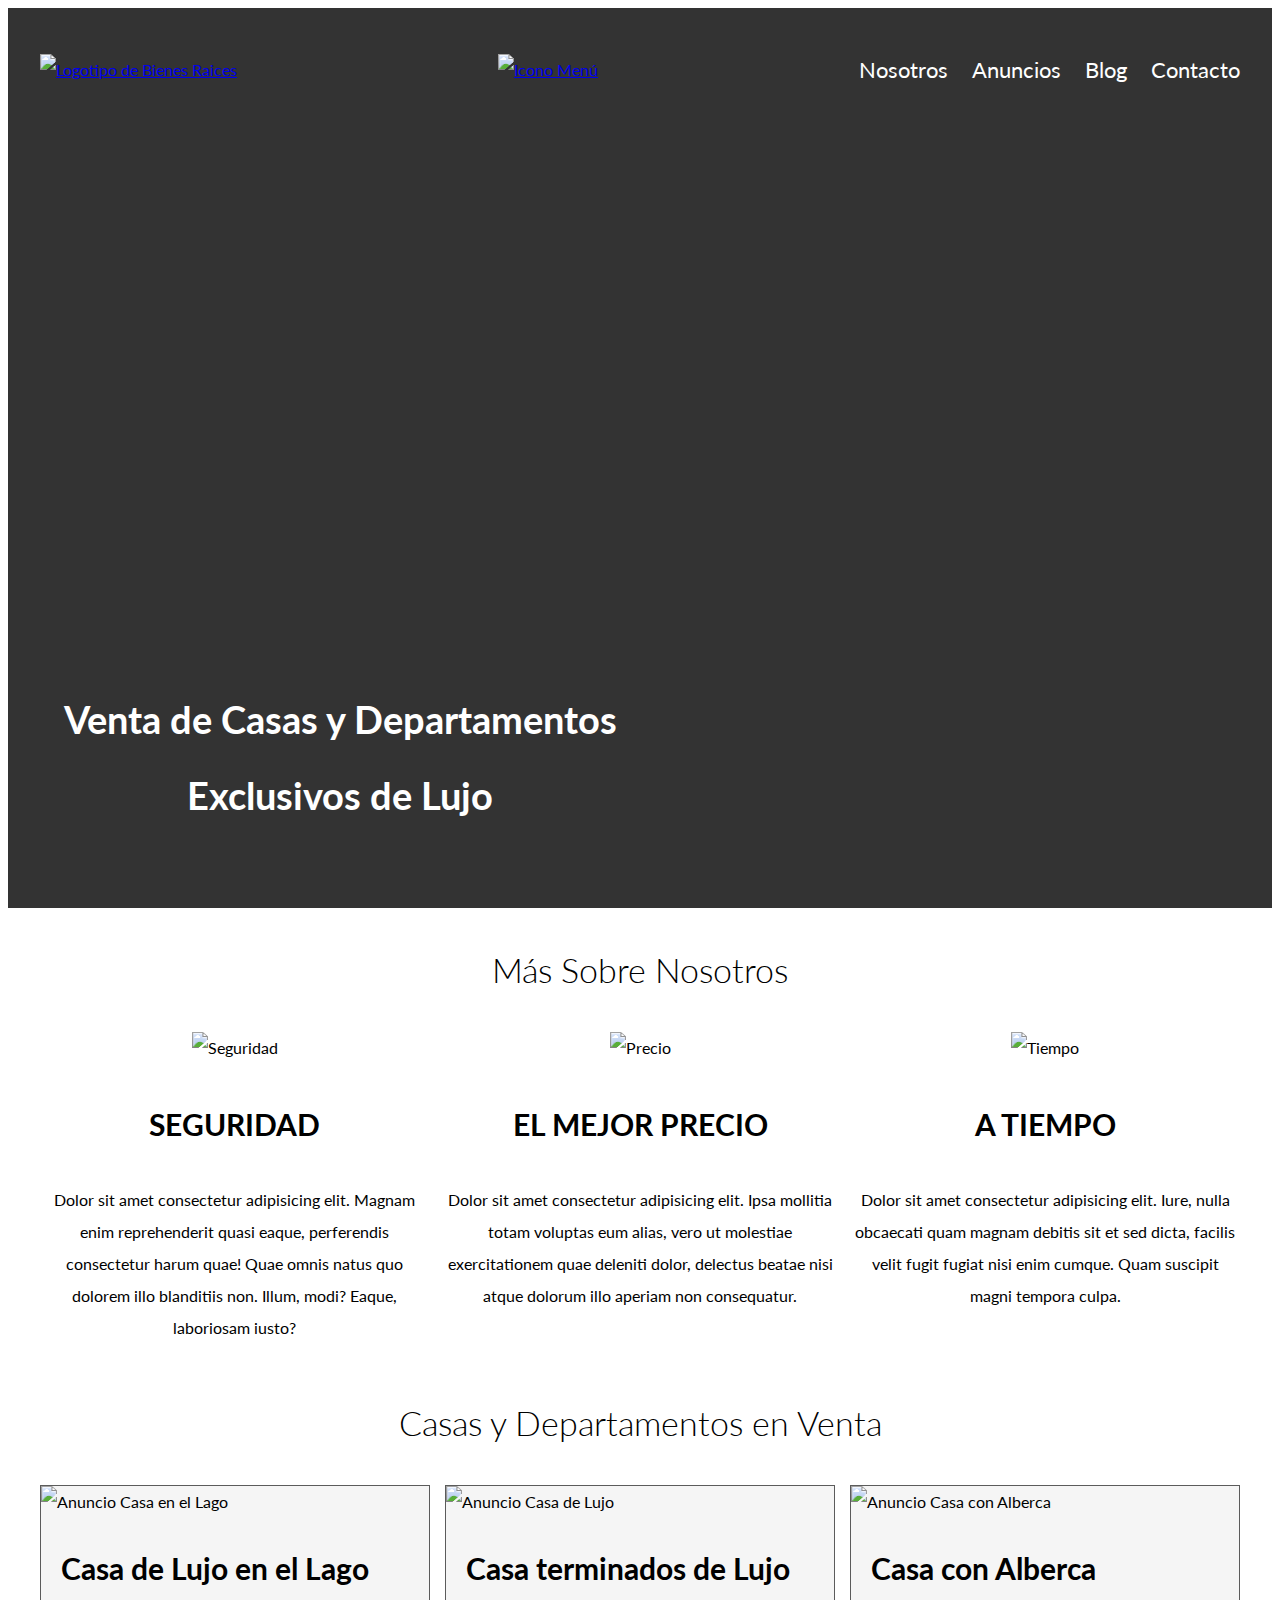
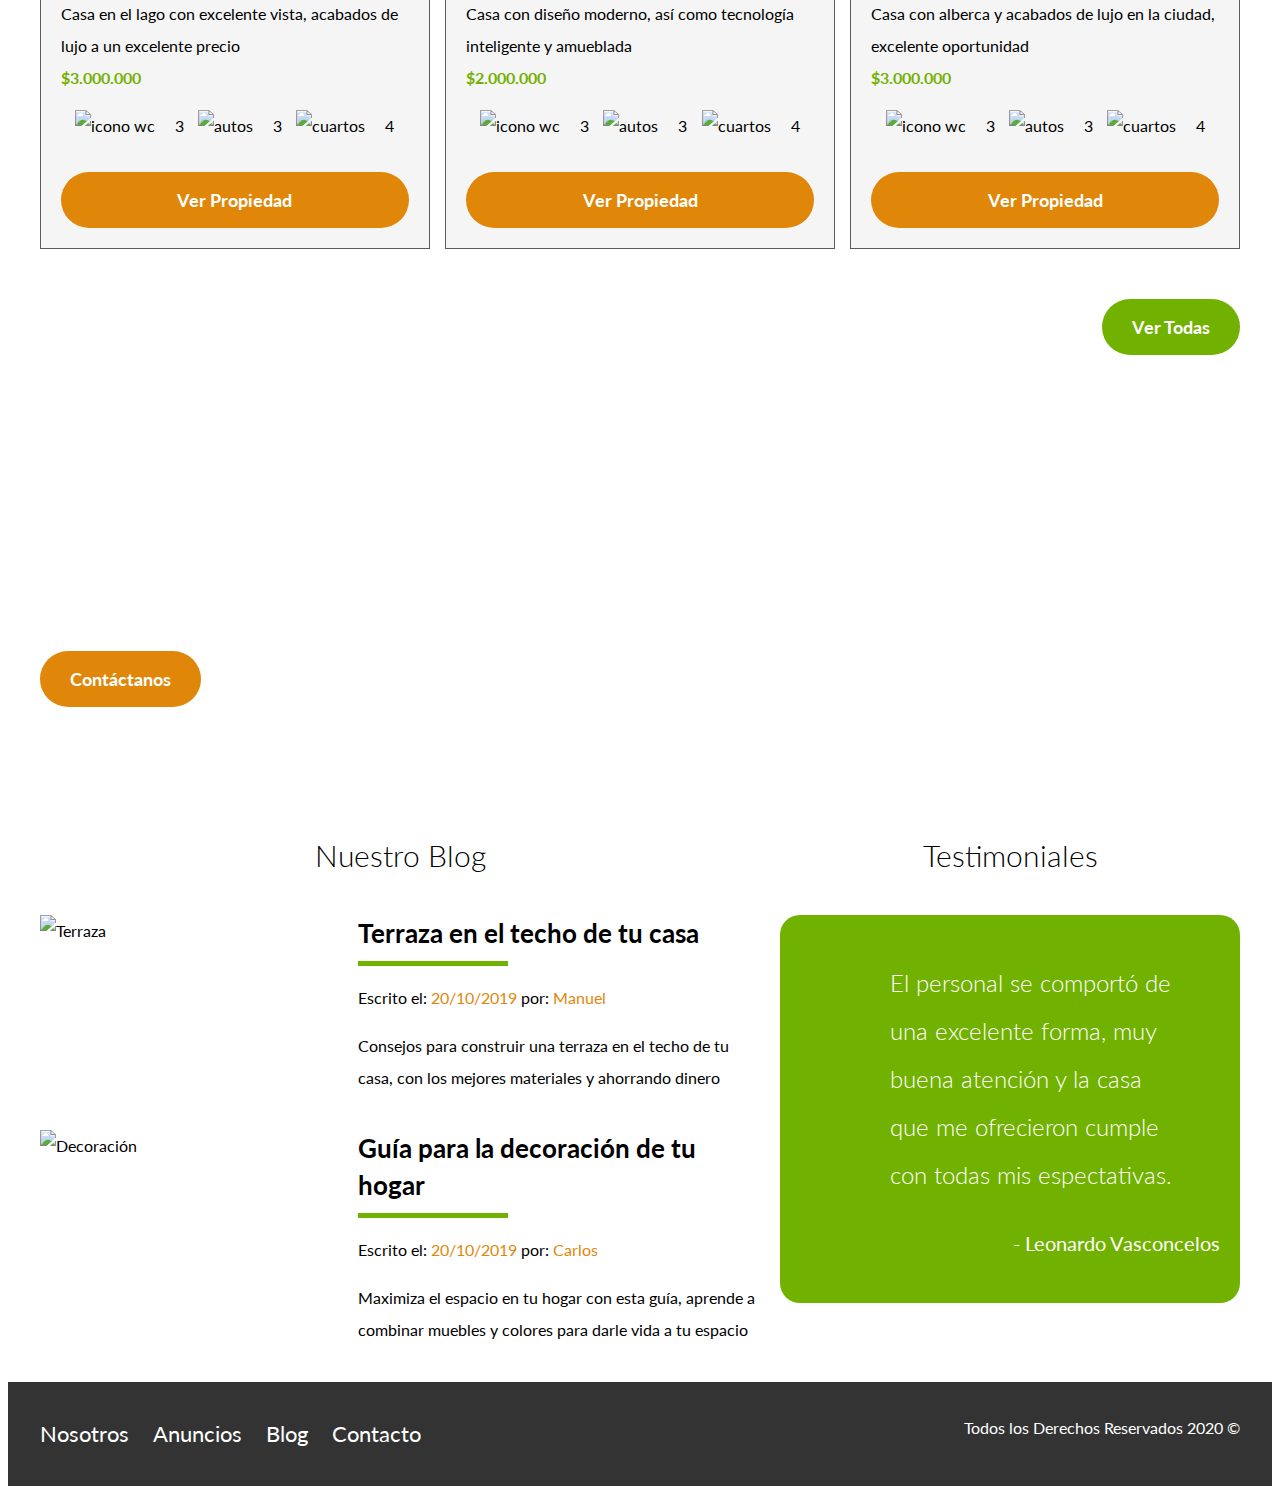
==== commit 25f3d25b: "Add files via upload" ====
--- a/index.html
+++ b/index.html
@@ -43,8 +43,14 @@
                     <img class="logo" src="img/logo.svg" alt="Logotipo de Bienes Raices">
                 </a>
 
+                <div class="mobile-menu">
+                    <a href="#navegación">
+                        <img src="img/barras.svg" alt="Icono Menú">
+                    </a>
+                </div>
+
                 <!-- NAVBAR que es para hacer menús de navegación -->
-                <nav class="navegación">
+                <nav id="navegación" class="navegación">
                     <a href="nosotros.html">Nosotros</a>
                     <a href="anuncios.html">Anuncios</a>
                     <a href="blog.html">Blog</a>
@@ -71,28 +77,20 @@
                 <!-- Aquí también creamos una clase, seleccionando <div> y luego presionando CTRL + D para seleccionar todos y procedemos a mover con las flechas y escribir la clase -->
                 <img src="img/icono1.svg" alt="Seguridad">
                 <h3>Seguridad</h3>
-                <p>Dolor sit amet consectetur adipisicing elit. Magnam enim reprehenderit quasi eaque, perferendis
-                    consectetur
-                    harum
-                    quae! Quae omnis natus quo dolorem illo blanditiis non. Illum, modi? Eaque, laboriosam iusto?</p>
+                <p>Dolor sit amet consectetur adipisicing elit. Magnam enim reprehenderit quasi eaque, perferendis consectetur harum quae! Quae omnis natus quo dolorem illo blanditiis non. Illum, modi? Eaque, laboriosam iusto?</p>
             </div>
 
             <div class="icono">
                 <img src="img/icono2.svg" alt="Precio">
                 <h3>El Mejor Precio</h3>
-                <p>Dolor sit amet consectetur adipisicing elit. Ipsa mollitia totam voluptas eum alias, vero ut
-                    molestiae
-                    exercitationem quae deleniti dolor, delectus beatae nisi atque dolorum illo aperiam non consequatur.
+                <p>Dolor sit amet consectetur adipisicing elit. Ipsa mollitia totam voluptas eum alias, vero ut molestiae exercitationem quae deleniti dolor, delectus beatae nisi atque dolorum illo aperiam non consequatur.
                 </p>
             </div>
 
             <div class="icono">
                 <img src="img/icono3.svg" alt="Tiempo">
                 <h3>A Tiempo</h3>
-                <p>Dolor sit amet consectetur adipisicing elit. Iure, nulla obcaecati quam magnam debitis sit et sed
-                    dicta,
-                    facilis
-                    velit fugit fugiat nisi enim cumque. Quam suscipit magni tempora culpa.</p>
+                <p>Dolor sit amet consectetur adipisicing elit. Iure, nulla obcaecati quam magnam debitis sit et sed dicta, facilis velit fugit fugiat nisi enim cumque. Quam suscipit magni tempora culpa.</p>
             </div>
         </div>
 
@@ -212,9 +210,7 @@
                     </a>
                     <p>Escrito el: <span> 20/10/2019 </span> por: <span> Manuel </span> </p>
                     <!-- Se usa em | strong | b para dar un FORMATO ya sea de itálico, bold, etc... a cosas dentro de HTML pero por lo general es mejor hacer todo en CSS -->
-                    <p>Consejos para construir una terraza en el techo de tu casa, con los mejores materiales y
-                        ahorrando
-                        dinero
+                    <p>Consejos para construir una terraza en el techo de tu casa, con los mejores materiales y ahorrando dinero
                     </p>
                 </div>
             </article>
@@ -228,11 +224,7 @@
                         <h4>Guía para la decoración de tu hogar</h4>
                     </a>
                     <p>Escrito el: <span> 20/10/2019 </span> por: <span> Carlos </span> </p>
-                    <p>Maximiza el espacio en tu hogar con esta guía, aprende a combinar muebles y colores para
-                        darle
-                        vida a
-                        tu
-                        espacio
+                    <p>Maximiza el espacio en tu hogar con esta guía, aprende a combinar muebles y colores para darle vida a tu espacio
                     </p>
                 </div>
             </article>
@@ -244,10 +236,7 @@
             <!-- Esta etiqueta "blockquote" se usa para TESTIMONIALES para agregar las comillas -->
             <div class="testimonial">
                 <blockquote>
-                    El personal se comportó de una excelente forma, muy buena atención y la casa que me ofrecieron
-                    cumple con
-                    todas
-                    mis espectativas.
+                    El personal se comportó de una excelente forma, muy buena atención y la casa que me ofrecieron cumple con todas mis espectativas.
                 </blockquote>
                 <p>- Leonardo Vasconcelos</p>
             </div>
